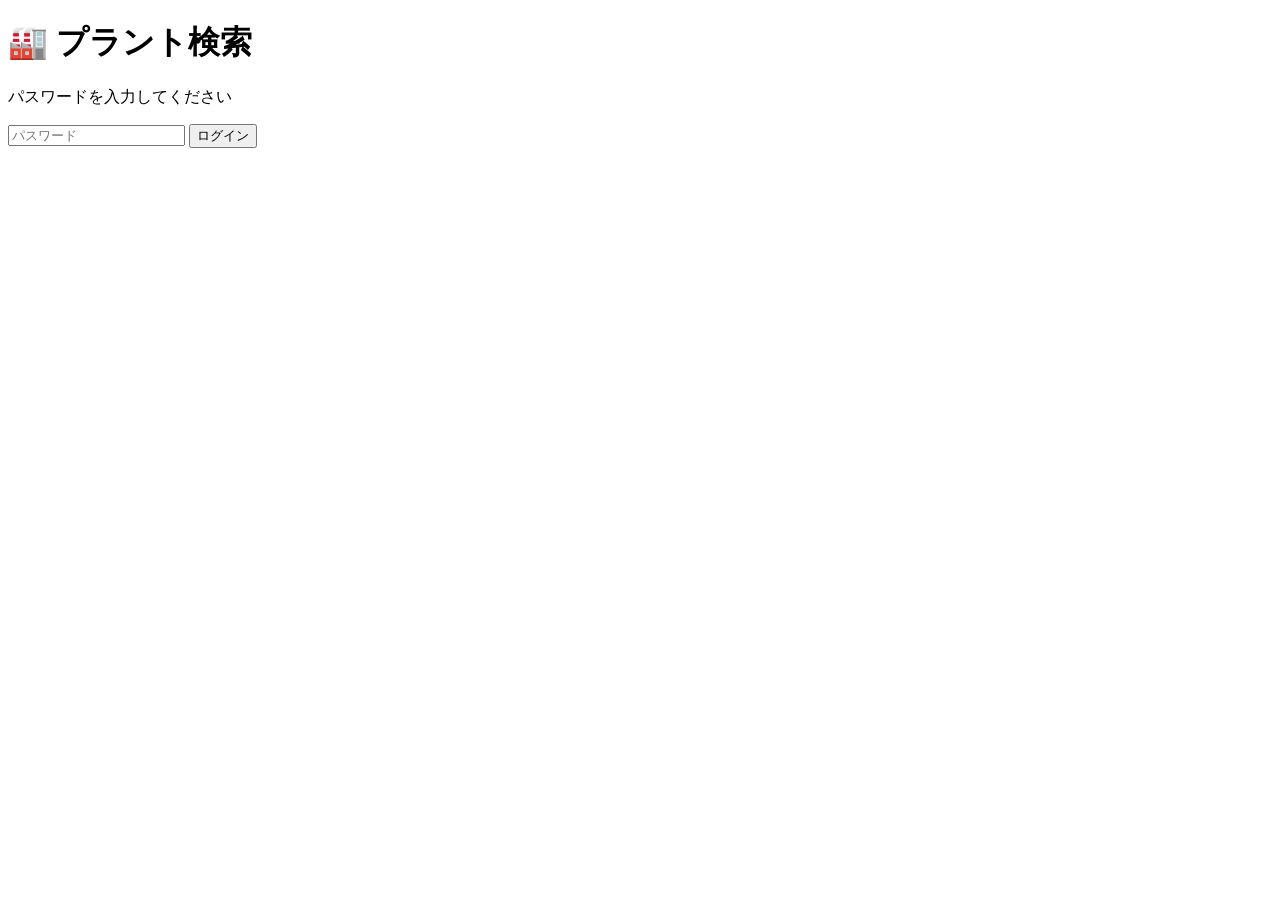
==== index.html @ 39f66397 "Create index.html" ====
<!DOCTYPE html>
<html lang="ja">
<head>
  <meta charset="UTF-8">
  <meta name="viewport" content="width=device-width, initial-scale=1">
  <title>プラント検索</title>
  <link rel="stylesheet" href="./style.css">
</head>
<body>
  <!-- ログイン画面 -->
  <div class="login-screen" id="loginScreen">
    <div class="login-card">
      <h1>🏭 プラント検索</h1>
      <p class="login-hint">パスワードを入力してください</p>
      <form id="loginForm" autocomplete="on">
        <input
          type="password"
          id="loginPassword"
          placeholder="パスワード"
          autocomplete="current-password"
          required />
        <button type="submit" class="btn-primary" id="loginBtn">ログイン</button>
        <div class="login-error" id="loginError"></div>
      </form>
    </div>
  </div>

  <!-- メイン画面 -->
  <div class="container" id="mainScreen" style="display:none;">
    <header>
      <h1>🏭 プラント検索</h1>
      <div class="header-actions">
        <a class="admin-link" id="adminLink" target="_blank" rel="noopener">⚙️ 管理画面</a>
        <button class="btn-logout" id="logoutBtn">ログアウト</button>
      </div>
    </header>

    <div class="card">
      <div class="mode-tabs">
        <button class="mode-tab active" id="tabDistance">📍 近い順検索</button>
        <button class="mode-tab" id="tabFilter">🔍 一覧フィルタ</button>
      </div>

      <div id="modeDistance">
        <label class="label">現場住所</label>
        <div class="row">
          <input type="text" id="origin" placeholder="例: 静岡県磐田市見付2989" />
          <button class="btn-primary" id="searchBtn">距離計算</button>
        </div>
        <div class="status" id="statusDist">
          ※GoogleMapで距離確認推奨(1km範囲の誤差あり)・1日100回まで
        </div>
      </div>

      <div id="modeFilter" style="display:none;">
        <label class="label">会社名・住所で絞り込み</label>
        <input type="text" id="filterText" placeholder="例: 静岡市 / 生コン" />
        <div class="status" id="statusFilter"></div>
      </div>
    </div>

    <div class="card">
      <div id="results">
        <div class="empty">上で検索条件を入力してください</div>
      </div>
    </div>
  </div>

  <script src="./config.js"></script>
  <script src="./app.js"></script>
</body>
</html>
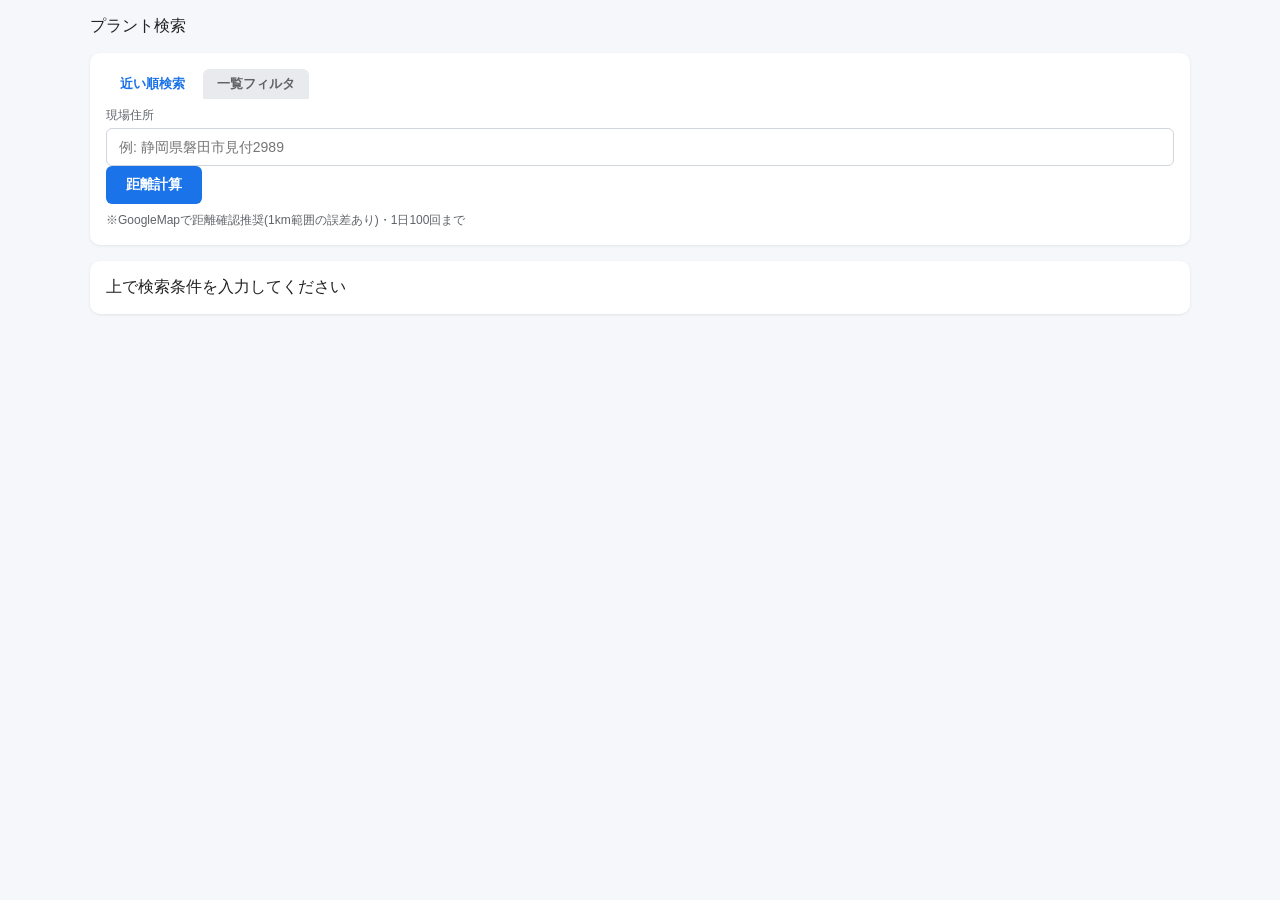
==== commit 6e8246b1: "Update index.html" ====
--- a/index.html
+++ b/index.html
@@ -7,45 +7,26 @@
   <link rel="stylesheet" href="./style.css">
 </head>
 <body>
-  <!-- ログイン画面 -->
-  <div class="login-screen" id="loginScreen">
-    <div class="login-card">
-      <h1>🏭 プラント検索</h1>
-      <p class="login-hint">パスワードを入力してください</p>
-      <form id="loginForm" autocomplete="on">
-        <input
-          type="password"
-          id="loginPassword"
-          placeholder="パスワード"
-          autocomplete="current-password"
-          required />
-        <button type="submit" class="btn-primary" id="loginBtn">ログイン</button>
-        <div class="login-error" id="loginError"></div>
-      </form>
-    </div>
-  </div>
-
-  <!-- メイン画面 -->
-  <div class="container" id="mainScreen" style="display:none;">
-    <header>
-      <h1>🏭 プラント検索</h1>
-      <div class="header-actions">
-        <a class="admin-link" id="adminLink" target="_blank" rel="noopener">⚙️ 管理画面</a>
-        <button class="btn-logout" id="logoutBtn">ログアウト</button>
+  <div class="container">
+    <header class="app-header">
+      <div class="brand">
+        <div class="brand-mark" id="brandMark"></div>
+        <div class="brand-title">プラント検索</div>
       </div>
+      <a class="admin-link" href="./admin.html" id="adminLink"></a>
     </header>
 
     <div class="card">
       <div class="mode-tabs">
-        <button class="mode-tab active" id="tabDistance">📍 近い順検索</button>
-        <button class="mode-tab" id="tabFilter">🔍 一覧フィルタ</button>
+        <button class="mode-tab active" id="tabDistance" data-icon="map">近い順検索</button>
+        <button class="mode-tab" id="tabFilter" data-icon="filter">一覧フィルタ</button>
       </div>
 
       <div id="modeDistance">
         <label class="label">現場住所</label>
-        <div class="row">
+        <div class="search-bar">
           <input type="text" id="origin" placeholder="例: 静岡県磐田市見付2989" />
-          <button class="btn-primary" id="searchBtn">距離計算</button>
+          <button class="btn-primary" id="searchBtn" data-icon="search">距離計算</button>
         </div>
         <div class="status" id="statusDist">
           ※GoogleMapで距離確認推奨(1km範囲の誤差あり)・1日100回まで
@@ -54,19 +35,21 @@
 
       <div id="modeFilter" style="display:none;">
         <label class="label">会社名・住所で絞り込み</label>
-        <input type="text" id="filterText" placeholder="例: 静岡市 / 生コン" />
+        <input type="text" id="filterText" class="field-input" placeholder="例: 静岡市 / 生コン" />
         <div class="status" id="statusFilter"></div>
       </div>
     </div>
 
-    <div class="card">
+    <div class="card results-wrap">
       <div id="results">
-        <div class="empty">上で検索条件を入力してください</div>
+        <div class="results-empty">上で検索条件を入力してください</div>
       </div>
     </div>
   </div>
 
   <script src="./config.js"></script>
+  <script src="./icons.js"></script>
+  <script src="./api.js"></script>
   <script src="./app.js"></script>
 </body>
 </html>
--- a/style.css
+++ b/style.css
@@ -0,0 +1,215 @@
+* { box-sizing: border-box; }
+body {
+  font-family: -apple-system, BlinkMacSystemFont, "Segoe UI", "Hiragino Sans", "Yu Gothic", sans-serif;
+  margin: 0;
+  padding: 16px;
+  background: #f5f7fa;
+  color: #222;
+}
+
+/* ============== ログイン画面 ============== */
+.login-screen {
+  min-height: calc(100vh - 32px);
+  display: flex;
+  align-items: center;
+  justify-content: center;
+}
+.login-card {
+  background: white;
+  border-radius: 12px;
+  padding: 32px 28px;
+  box-shadow: 0 4px 16px rgba(0,0,0,0.08);
+  width: 100%;
+  max-width: 360px;
+}
+.login-card h1 {
+  font-size: 22px;
+  margin: 0 0 8px;
+  color: #1a472a;
+  text-align: center;
+}
+.login-hint {
+  font-size: 13px;
+  color: #5f6368;
+  text-align: center;
+  margin: 0 0 24px;
+}
+.login-card input[type="password"] {
+  width: 100%;
+  padding: 12px 14px;
+  font-size: 15px;
+  border: 1px solid #d0d5dd;
+  border-radius: 6px;
+  margin-bottom: 12px;
+}
+.login-card input[type="password"]:focus {
+  outline: none;
+  border-color: #1a73e8;
+  box-shadow: 0 0 0 3px rgba(26,115,232,0.15);
+}
+.login-card .btn-primary {
+  width: 100%;
+  padding: 12px;
+  font-size: 15px;
+}
+.login-error {
+  font-size: 13px;
+  color: #d93025;
+  margin-top: 10px;
+  min-height: 18px;
+  text-align: center;
+}
+
+/* ============== メイン画面 ============== */
+.container { max-width: 1100px; margin: 0 auto; }
+header {
+  display: flex;
+  justify-content: space-between;
+  align-items: center;
+  margin-bottom: 16px;
+  flex-wrap: wrap;
+  gap: 8px;
+}
+header h1 { font-size: 20px; margin: 0; color: #1a472a; }
+.header-actions {
+  display: flex;
+  gap: 8px;
+  align-items: center;
+}
+.admin-link {
+  font-size: 13px;
+  color: #1a73e8;
+  text-decoration: none;
+  padding: 6px 12px;
+  border: 1px solid #1a73e8;
+  border-radius: 6px;
+  display: none;
+}
+.admin-link.show { display: inline-block; }
+.admin-link:hover { background: #e8f0fe; }
+.btn-logout {
+  font-size: 13px;
+  color: #5f6368;
+  background: white;
+  border: 1px solid #d0d5dd;
+  padding: 6px 12px;
+  border-radius: 6px;
+  cursor: pointer;
+}
+.btn-logout:hover { background: #f1f5f9; }
+
+.card {
+  background: white;
+  border-radius: 10px;
+  padding: 16px;
+  margin-bottom: 16px;
+  box-shadow: 0 1px 3px rgba(0,0,0,0.08);
+}
+.row { display: flex; gap: 8px; align-items: stretch; flex-wrap: wrap; }
+.row > * { flex: 1; min-width: 0; }
+input[type="text"] {
+  width: 100%;
+  padding: 10px 12px;
+  font-size: 14px;
+  border: 1px solid #d0d5dd;
+  border-radius: 6px;
+}
+input[type="text"]:focus {
+  outline: none;
+  border-color: #1a73e8;
+  box-shadow: 0 0 0 3px rgba(26,115,232,0.15);
+}
+button {
+  padding: 10px 20px;
+  font-size: 14px;
+  font-weight: 600;
+  border: none;
+  border-radius: 6px;
+  cursor: pointer;
+  white-space: nowrap;
+  flex: 0 0 auto;
+}
+.btn-primary { background: #1a73e8; color: white; }
+.btn-primary:hover { background: #1557b0; }
+.btn-primary:disabled { background: #9aa0a6; cursor: not-allowed; }
+
+.label {
+  font-size: 12px;
+  color: #5f6368;
+  margin-bottom: 4px;
+  display: block;
+}
+.status {
+  font-size: 12px;
+  color: #5f6368;
+  margin-top: 8px;
+}
+.status.error { color: #d93025; }
+.loading {
+  text-align: center;
+  padding: 30px;
+  color: #5f6368;
+}
+table {
+  width: 100%;
+  border-collapse: collapse;
+  font-size: 13px;
+}
+th, td {
+  text-align: left;
+  padding: 10px 8px;
+  border-bottom: 1px solid #e8eaed;
+  vertical-align: middle;
+}
+th {
+  background: #f1f5f9;
+  font-size: 12px;
+  color: #5f6368;
+  font-weight: 600;
+  position: sticky;
+  top: 0;
+}
+tr:hover { background: #fafbfc; }
+.dist {
+  font-weight: 600;
+  color: #1a472a;
+  white-space: nowrap;
+}
+.dist-error { color: #d93025; font-size: 11px; }
+.copy {
+  font-size: 11px;
+  padding: 3px 8px;
+  margin-left: 4px;
+  background: #f1f5f9;
+  color: #5f6368;
+  border: 1px solid #e0e3e8;
+  border-radius: 4px;
+  cursor: pointer;
+}
+.copy:hover { background: #e8eaed; }
+.copy.ok { background: #d4edda; color: #155724; }
+.empty {
+  text-align: center;
+  padding: 40px;
+  color: #9aa0a6;
+}
+.mode-tabs {
+  display: flex;
+  gap: 4px;
+  margin-bottom: 8px;
+}
+.mode-tab {
+  padding: 6px 14px;
+  font-size: 13px;
+  background: #e8eaed;
+  color: #5f6368;
+  border-radius: 6px 6px 0 0;
+  cursor: pointer;
+  border: none;
+}
+.mode-tab.active { background: white; color: #1a73e8; font-weight: 600; }
+@media (max-width: 600px) {
+  .row { flex-direction: column; }
+  .row > button { width: 100%; }
+  th, td { padding: 8px 4px; font-size: 12px; }
+}
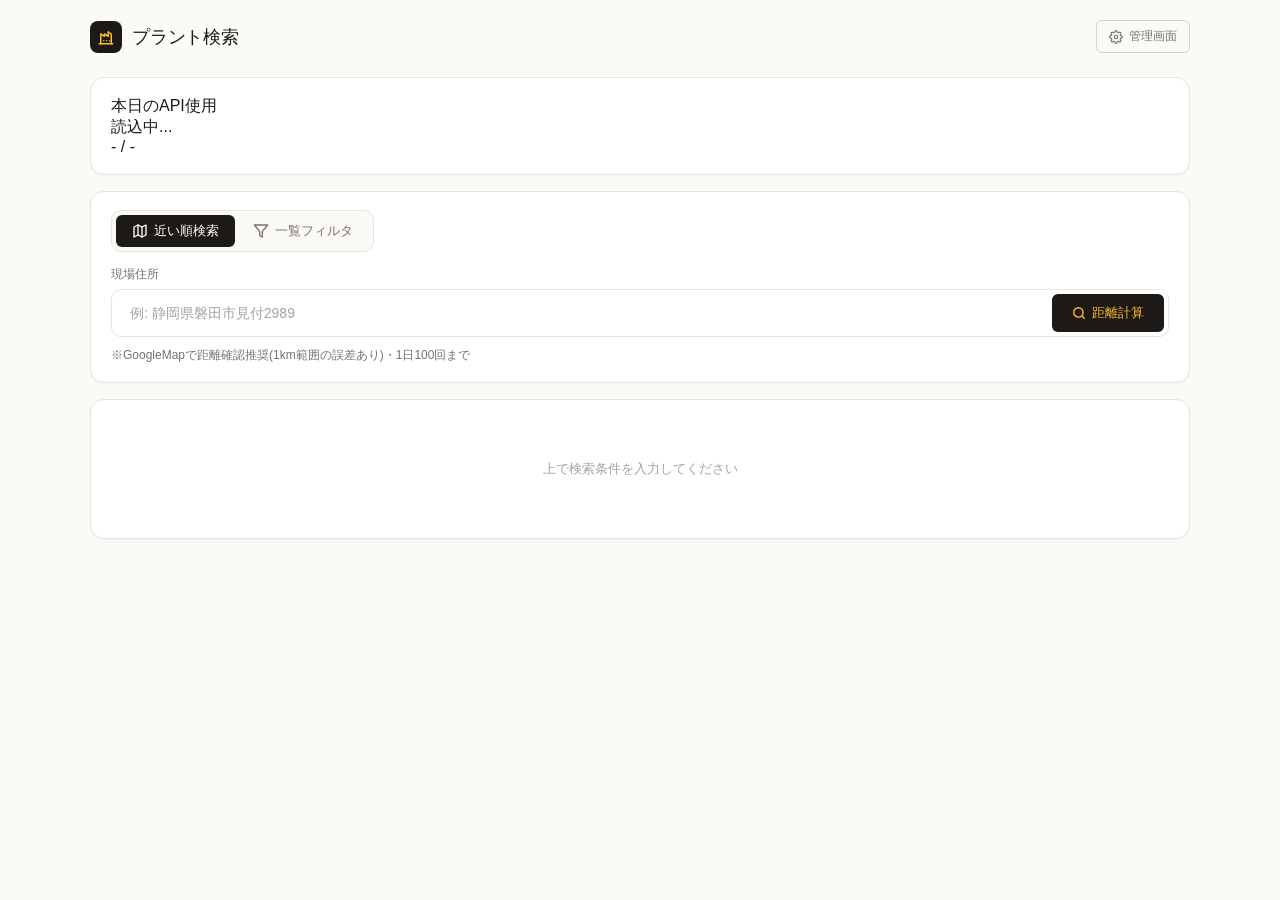
==== commit 5e16436c: "Update index.html" ====
--- a/index.html
+++ b/index.html
@@ -15,6 +15,18 @@
       </div>
       <a class="admin-link" href="./admin.html" id="adminLink"></a>
     </header>
+
+    <div class="card meter-card" id="meterCard">
+      <div class="meter-header">
+        <div class="meter-label">本日のAPI使用</div>
+        <div class="meter-remain" id="meterRemain">読込中...</div>
+      </div>
+      <div class="meter-value">
+        <span class="meter-num" id="meterNum">-</span>
+        <span class="meter-max" id="meterMax">/ -</span>
+      </div>
+      <div class="meter-bar"><div class="meter-bar-fill" id="meterFill"></div></div>
+    </div>
 
     <div class="card">
       <div class="mode-tabs">
--- a/style.css
+++ b/style.css
@@ -1,215 +1,625 @@
+:root {
+  --bg: #fafaf7;
+  --surface: #ffffff;
+  --surface-2: #faf9f6;
+  --ink: #1c1917;
+  --ink-2: #44403c;
+  --muted: #78716c;
+  --muted-2: #a8a29e;
+  --line: #e7e5e0;
+  --line-2: #d6d3d1;
+  --accent: #fbbf24;
+  --accent-bg: #fef3c7;
+  --accent-ink: #92400e;
+  --danger: #b91c1c;
+  --danger-bg: #fef2f2;
+  --success: #15803d;
+  --success-bg: #f0fdf4;
+  --radius: 10px;
+  --radius-sm: 6px;
+  --radius-lg: 14px;
+  --shadow-sm: 0 1px 2px rgba(28,25,23,0.04);
+  --shadow: 0 4px 12px rgba(28,25,23,0.06);
+}
+
 * { box-sizing: border-box; }
-body {
+
+html, body {
+  margin: 0;
+  padding: 0;
+  background: var(--bg);
+  color: var(--ink);
   font-family: -apple-system, BlinkMacSystemFont, "Segoe UI", "Hiragino Sans", "Yu Gothic", sans-serif;
+  font-feature-settings: "palt";
+  -webkit-font-smoothing: antialiased;
+  min-height: 100vh;
+}
+
+body { padding: 20px 16px 60px; }
+
+a { color: inherit; text-decoration: none; }
+
+/* ================ Login ================ */
+.login-screen {
+  min-height: calc(100vh - 80px);
+  display: flex;
+  align-items: center;
+  justify-content: center;
+}
+.login-card {
+  background: var(--surface);
+  border: 1px solid var(--line);
+  border-radius: var(--radius-lg);
+  padding: 36px 32px 28px;
+  width: 100%;
+  max-width: 380px;
+  box-shadow: var(--shadow);
+}
+.login-card .brand {
+  display: flex;
+  align-items: center;
+  justify-content: center;
+  gap: 10px;
+  margin-bottom: 6px;
+}
+.login-card .brand-mark {
+  width: 36px;
+  height: 36px;
+  background: var(--ink);
+  border-radius: 9px;
+  display: flex;
+  align-items: center;
+  justify-content: center;
+  color: var(--accent);
+}
+.login-card h1 {
+  font-size: 20px;
   margin: 0;
-  padding: 16px;
-  background: #f5f7fa;
-  color: #222;
-}
-
-/* ============== ログイン画面 ============== */
-.login-screen {
-  min-height: calc(100vh - 32px);
-  display: flex;
-  align-items: center;
-  justify-content: center;
-}
-.login-card {
-  background: white;
-  border-radius: 12px;
-  padding: 32px 28px;
-  box-shadow: 0 4px 16px rgba(0,0,0,0.08);
-  width: 100%;
-  max-width: 360px;
-}
-.login-card h1 {
-  font-size: 22px;
-  margin: 0 0 8px;
-  color: #1a472a;
+  font-weight: 500;
+  color: var(--ink);
+  letter-spacing: -0.2px;
+}
+.login-hint {
+  font-size: 13px;
+  color: var(--muted);
   text-align: center;
-}
-.login-hint {
-  font-size: 13px;
-  color: #5f6368;
-  text-align: center;
-  margin: 0 0 24px;
+  margin: 14px 0 24px;
 }
 .login-card input[type="password"] {
   width: 100%;
   padding: 12px 14px;
   font-size: 15px;
-  border: 1px solid #d0d5dd;
-  border-radius: 6px;
+  border: 1px solid var(--line-2);
+  border-radius: var(--radius-sm);
   margin-bottom: 12px;
+  background: var(--surface);
+  color: var(--ink);
 }
 .login-card input[type="password"]:focus {
   outline: none;
-  border-color: #1a73e8;
-  box-shadow: 0 0 0 3px rgba(26,115,232,0.15);
+  border-color: var(--ink);
+  box-shadow: 0 0 0 3px rgba(28,25,23,0.08);
 }
 .login-card .btn-primary {
   width: 100%;
   padding: 12px;
-  font-size: 15px;
+  font-size: 14px;
 }
 .login-error {
   font-size: 13px;
-  color: #d93025;
+  color: var(--danger);
   margin-top: 10px;
   min-height: 18px;
   text-align: center;
 }
-
-/* ============== メイン画面 ============== */
-.container { max-width: 1100px; margin: 0 auto; }
-header {
+.login-back {
+  text-align: center;
+  margin: 22px 0 0;
+  font-size: 12px;
+  color: var(--muted);
+}
+.login-back a:hover { color: var(--ink); }
+
+/* ================ Layout ================ */
+.container {
+  max-width: 1100px;
+  margin: 0 auto;
+}
+header.app-header {
   display: flex;
   justify-content: space-between;
   align-items: center;
+  margin-bottom: 24px;
+  flex-wrap: wrap;
+  gap: 10px;
+}
+.brand {
+  display: flex;
+  align-items: center;
+  gap: 10px;
+}
+.brand-mark {
+  width: 32px;
+  height: 32px;
+  background: var(--ink);
+  border-radius: 8px;
+  display: flex;
+  align-items: center;
+  justify-content: center;
+  color: var(--accent);
+  flex-shrink: 0;
+}
+.brand-mark svg { display: block; }
+.brand-title {
+  font-size: 18px;
+  font-weight: 500;
+  color: var(--ink);
+  letter-spacing: -0.2px;
+}
+.header-actions {
+  display: flex;
+  gap: 8px;
+  align-items: center;
+}
+
+/* ================ Card ================ */
+.card {
+  background: var(--surface);
+  border: 1px solid var(--line);
+  border-radius: var(--radius-lg);
+  padding: 18px 20px;
   margin-bottom: 16px;
+  box-shadow: var(--shadow-sm);
+}
+
+/* ================ Tabs ================ */
+.mode-tabs {
+  display: inline-flex;
+  background: var(--surface-2);
+  border: 1px solid var(--line);
+  border-radius: var(--radius);
+  padding: 4px;
+  gap: 2px;
+  margin-bottom: 14px;
+}
+.mode-tab {
+  padding: 7px 16px;
+  font-size: 13px;
+  font-weight: 500;
+  color: var(--muted);
+  background: transparent;
+  border: none;
+  border-radius: var(--radius-sm);
+  cursor: pointer;
+  transition: all 0.15s ease;
+  display: inline-flex;
+  align-items: center;
+  gap: 6px;
+}
+.mode-tab:hover { color: var(--ink); }
+.mode-tab.active {
+  background: var(--ink);
+  color: var(--surface);
+}
+
+/* ================ Search bar ================ */
+.search-bar {
+  background: var(--surface);
+  border: 1px solid var(--line);
+  border-radius: var(--radius);
+  padding: 4px;
+  display: flex;
+  gap: 4px;
+  align-items: stretch;
+  transition: border-color 0.15s;
+}
+.search-bar:focus-within { border-color: var(--ink); }
+.search-bar input {
+  flex: 1;
+  padding: 10px 14px;
+  border: none;
+  background: transparent;
+  font-size: 14px;
+  outline: none;
+  color: var(--ink);
+  min-width: 0;
+}
+.search-bar input::placeholder { color: var(--muted-2); }
+.search-bar .btn-primary {
+  padding: 10px 20px;
+  border-radius: var(--radius-sm);
+  font-size: 13px;
+}
+
+/* ================ Form (single field) ================ */
+.field-input {
+  width: 100%;
+  padding: 10px 14px;
+  border: 1px solid var(--line);
+  border-radius: var(--radius-sm);
+  background: var(--surface);
+  font-size: 14px;
+  color: var(--ink);
+  outline: none;
+  transition: border-color 0.15s;
+}
+.field-input:focus { border-color: var(--ink); }
+.field-input::placeholder { color: var(--muted-2); }
+
+.label {
+  font-size: 12px;
+  color: var(--muted);
+  margin-bottom: 6px;
+  display: block;
+  font-weight: 500;
+}
+
+/* ================ Buttons ================ */
+button {
+  font-family: inherit;
+  cursor: pointer;
+  transition: all 0.15s ease;
+}
+.btn-primary {
+  background: var(--ink);
+  color: var(--accent);
+  border: none;
+  padding: 10px 20px;
+  border-radius: var(--radius-sm);
+  font-size: 13px;
+  font-weight: 500;
+  display: inline-flex;
+  align-items: center;
+  gap: 6px;
+  white-space: nowrap;
+}
+.btn-primary:hover { background: #292524; }
+.btn-primary:disabled {
+  background: var(--muted-2);
+  color: var(--surface);
+  cursor: not-allowed;
+}
+.btn-sub {
+  background: var(--surface);
+  color: var(--ink-2);
+  border: 1px solid var(--line-2);
+  padding: 8px 14px;
+  border-radius: var(--radius-sm);
+  font-size: 13px;
+  font-weight: 500;
+  display: inline-flex;
+  align-items: center;
+  gap: 6px;
+  white-space: nowrap;
+}
+.btn-sub:hover { background: var(--surface-2); border-color: var(--ink-2); }
+.btn-logout {
+  background: transparent;
+  color: var(--muted);
+  border: 1px solid var(--line-2);
+  padding: 7px 12px;
+  border-radius: var(--radius-sm);
+  font-size: 12px;
+}
+.btn-logout:hover { background: var(--surface-2); color: var(--ink); }
+.admin-link {
+  display: inline-flex;
+  align-items: center;
+  gap: 6px;
+  font-size: 12px;
+  color: var(--muted);
+  padding: 7px 12px;
+  border: 1px solid var(--line-2);
+  border-radius: var(--radius-sm);
+  background: transparent;
+}
+.admin-link:hover { background: var(--surface-2); color: var(--ink); }
+
+.btn-icon {
+  padding: 5px 10px;
+  font-size: 12px;
+  background: transparent;
+  border: 1px solid var(--line-2);
+  color: var(--ink-2);
+  border-radius: var(--radius-sm);
+  display: inline-flex;
+  align-items: center;
+  gap: 4px;
+}
+.btn-icon:hover { background: var(--surface-2); }
+.btn-icon.danger { color: var(--danger); border-color: #fecaca; }
+.btn-icon.danger:hover { background: var(--danger-bg); }
+
+/* ================ Status ================ */
+.status {
+  font-size: 12px;
+  color: var(--muted);
+  margin-top: 10px;
+  display: flex;
+  align-items: center;
+  gap: 6px;
+}
+.status.error { color: var(--danger); }
+.status-msg {
+  font-size: 13px;
+  padding: 10px 14px;
+  border-radius: var(--radius-sm);
+  margin-bottom: 14px;
+  display: none;
+  align-items: center;
+  gap: 8px;
+}
+.status-msg.show { display: flex; }
+.status-msg.success { background: var(--success-bg); color: var(--success); }
+.status-msg.error { background: var(--danger-bg); color: var(--danger); }
+
+/* ================ Results: card grid ================ */
+.results-wrap { padding: 0; }
+.results-empty {
+  text-align: center;
+  padding: 60px 20px;
+  color: var(--muted-2);
+  font-size: 13px;
+}
+.results-loading {
+  text-align: center;
+  padding: 40px 20px;
+  color: var(--muted);
+  font-size: 14px;
+}
+.results-loading small {
+  display: block;
+  margin-top: 6px;
+  color: var(--muted-2);
+  font-size: 12px;
+}
+.spinner {
+  display: inline-block;
+  width: 18px;
+  height: 18px;
+  border: 2px solid var(--line-2);
+  border-top-color: var(--ink);
+  border-radius: 50%;
+  animation: spin 0.8s linear infinite;
+  vertical-align: middle;
+  margin-right: 8px;
+}
+@keyframes spin { to { transform: rotate(360deg); } }
+
+.result-list {
+  display: flex;
+  flex-direction: column;
+  gap: 8px;
+}
+.result-row {
+  background: var(--surface);
+  border: 1px solid var(--line);
+  border-radius: var(--radius);
+  padding: 14px 16px;
+  display: grid;
+  grid-template-columns: auto 1fr auto;
+  gap: 16px;
+  align-items: center;
+  transition: border-color 0.15s, transform 0.1s;
+}
+.result-row:hover { border-color: var(--ink-2); }
+.dist-pill {
+  background: var(--accent-bg);
+  color: var(--accent-ink);
+  padding: 6px 10px;
+  border-radius: var(--radius-sm);
+  font-size: 14px;
+  font-weight: 500;
+  min-width: 64px;
+  text-align: center;
+  font-variant-numeric: tabular-nums;
+  white-space: nowrap;
+}
+.dist-pill.error {
+  background: var(--danger-bg);
+  color: var(--danger);
+  font-size: 11px;
+  font-weight: 400;
+}
+.dist-pill.cached {
+  background: var(--success-bg);
+  color: var(--success);
+}
+.result-main { min-width: 0; }
+.result-name {
+  font-size: 14px;
+  color: var(--ink);
+  font-weight: 500;
+  margin-bottom: 4px;
+  white-space: nowrap;
+  overflow: hidden;
+  text-overflow: ellipsis;
+}
+.result-addr {
+  font-size: 12px;
+  color: var(--muted);
+  white-space: nowrap;
+  overflow: hidden;
+  text-overflow: ellipsis;
+}
+.result-contacts {
+  display: flex;
+  gap: 6px;
+  align-items: center;
+  flex-shrink: 0;
+}
+.contact-chip {
+  display: inline-flex;
+  align-items: center;
+  gap: 4px;
+  padding: 5px 10px;
+  background: var(--surface-2);
+  border: 1px solid var(--line);
+  border-radius: var(--radius-sm);
+  font-size: 11px;
+  color: var(--ink-2);
+  font-variant-numeric: tabular-nums;
+  cursor: pointer;
+  transition: all 0.15s;
+}
+.contact-chip:hover { background: var(--ink); color: var(--accent); border-color: var(--ink); }
+.contact-chip svg { flex-shrink: 0; }
+.contact-chip .label-text {
+  font-size: 10px;
+  color: var(--muted);
+  margin-right: 2px;
+  text-transform: uppercase;
+  letter-spacing: 0.5px;
+}
+.contact-chip:hover .label-text { color: var(--accent); }
+.contact-chip.copied { background: var(--success-bg); color: var(--success); border-color: var(--success); }
+.contact-chip.copied .label-text { color: var(--success); }
+
+@media (max-width: 700px) {
+  .result-row {
+    grid-template-columns: auto 1fr;
+    gap: 12px;
+  }
+  .result-contacts {
+    grid-column: 1 / -1;
+    flex-wrap: wrap;
+  }
+}
+
+/* ================ Admin table ================ */
+.toolbar {
+  display: flex;
+  gap: 8px;
+  margin-bottom: 14px;
   flex-wrap: wrap;
-  gap: 8px;
-}
-header h1 { font-size: 20px; margin: 0; color: #1a472a; }
-.header-actions {
-  display: flex;
-  gap: 8px;
-  align-items: center;
-}
-.admin-link {
-  font-size: 13px;
-  color: #1a73e8;
-  text-decoration: none;
-  padding: 6px 12px;
-  border: 1px solid #1a73e8;
-  border-radius: 6px;
+}
+.toolbar input {
+  flex: 1;
+  min-width: 200px;
+}
+.admin-table-wrap {
+  background: var(--surface);
+  border: 1px solid var(--line);
+  border-radius: var(--radius);
+  overflow: hidden;
+}
+.admin-table { width: 100%; border-collapse: collapse; font-size: 13px; }
+.admin-table th {
+  background: var(--surface-2);
+  font-size: 11px;
+  color: var(--muted);
+  font-weight: 500;
+  text-transform: uppercase;
+  letter-spacing: 0.5px;
+  text-align: left;
+  padding: 10px 14px;
+  border-bottom: 1px solid var(--line);
+}
+.admin-table td {
+  padding: 12px 14px;
+  border-bottom: 1px solid var(--line);
+  color: var(--ink-2);
+  vertical-align: middle;
+}
+.admin-table tr:last-child td { border-bottom: none; }
+.admin-table tr:hover td { background: var(--surface-2); }
+
+/* ================ Cache card ================ */
+.cache-card { padding: 14px 18px; }
+.cache-info {
+  display: flex;
+  gap: 28px;
+  align-items: center;
+  flex-wrap: wrap;
+}
+.cache-stat { display: flex; flex-direction: column; gap: 2px; }
+.stat-label {
+  font-size: 10px;
+  color: var(--muted);
+  text-transform: uppercase;
+  letter-spacing: 0.6px;
+  font-weight: 500;
+}
+.stat-value {
+  font-size: 16px;
+  font-weight: 500;
+  color: var(--ink);
+  font-variant-numeric: tabular-nums;
+}
+.cache-info > .btn-sub { margin-left: auto; }
+
+/* ================ Modal ================ */
+.modal-bg {
   display: none;
-}
-.admin-link.show { display: inline-block; }
-.admin-link:hover { background: #e8f0fe; }
-.btn-logout {
-  font-size: 13px;
-  color: #5f6368;
-  background: white;
-  border: 1px solid #d0d5dd;
-  padding: 6px 12px;
-  border-radius: 6px;
-  cursor: pointer;
-}
-.btn-logout:hover { background: #f1f5f9; }
-
-.card {
-  background: white;
-  border-radius: 10px;
+  position: fixed;
+  top: 0; left: 0; right: 0; bottom: 0;
+  background: rgba(28,25,23,0.5);
+  z-index: 100;
+  align-items: center;
+  justify-content: center;
   padding: 16px;
-  margin-bottom: 16px;
-  box-shadow: 0 1px 3px rgba(0,0,0,0.08);
-}
-.row { display: flex; gap: 8px; align-items: stretch; flex-wrap: wrap; }
-.row > * { flex: 1; min-width: 0; }
-input[type="text"] {
+  backdrop-filter: blur(2px);
+}
+.modal-bg.show { display: flex; }
+.modal {
+  background: var(--surface);
+  border-radius: var(--radius-lg);
+  padding: 24px;
+  max-width: 500px;
+  width: 100%;
+  box-shadow: var(--shadow);
+}
+.modal h2 {
+  margin: 0 0 18px;
+  font-size: 17px;
+  font-weight: 500;
+  color: var(--ink);
+}
+.field { margin-bottom: 14px; }
+.field label {
+  display: block;
+  font-size: 11px;
+  color: var(--muted);
+  margin-bottom: 5px;
+  font-weight: 500;
+  text-transform: uppercase;
+  letter-spacing: 0.5px;
+}
+.field input, .field textarea {
   width: 100%;
   padding: 10px 12px;
+  border: 1px solid var(--line);
+  border-radius: var(--radius-sm);
   font-size: 14px;
-  border: 1px solid #d0d5dd;
-  border-radius: 6px;
-}
-input[type="text"]:focus {
+  font-family: inherit;
+  background: var(--surface);
+  color: var(--ink);
   outline: none;
-  border-color: #1a73e8;
-  box-shadow: 0 0 0 3px rgba(26,115,232,0.15);
-}
-button {
-  padding: 10px 20px;
-  font-size: 14px;
-  font-weight: 600;
-  border: none;
-  border-radius: 6px;
-  cursor: pointer;
-  white-space: nowrap;
-  flex: 0 0 auto;
-}
-.btn-primary { background: #1a73e8; color: white; }
-.btn-primary:hover { background: #1557b0; }
-.btn-primary:disabled { background: #9aa0a6; cursor: not-allowed; }
-
-.label {
-  font-size: 12px;
-  color: #5f6368;
-  margin-bottom: 4px;
-  display: block;
-}
-.status {
-  font-size: 12px;
-  color: #5f6368;
-  margin-top: 8px;
-}
-.status.error { color: #d93025; }
-.loading {
-  text-align: center;
-  padding: 30px;
-  color: #5f6368;
-}
-table {
-  width: 100%;
-  border-collapse: collapse;
-  font-size: 13px;
-}
-th, td {
-  text-align: left;
-  padding: 10px 8px;
-  border-bottom: 1px solid #e8eaed;
-  vertical-align: middle;
-}
-th {
-  background: #f1f5f9;
-  font-size: 12px;
-  color: #5f6368;
-  font-weight: 600;
-  position: sticky;
-  top: 0;
-}
-tr:hover { background: #fafbfc; }
-.dist {
-  font-weight: 600;
-  color: #1a472a;
-  white-space: nowrap;
-}
-.dist-error { color: #d93025; font-size: 11px; }
-.copy {
-  font-size: 11px;
-  padding: 3px 8px;
-  margin-left: 4px;
-  background: #f1f5f9;
-  color: #5f6368;
-  border: 1px solid #e0e3e8;
-  border-radius: 4px;
-  cursor: pointer;
-}
-.copy:hover { background: #e8eaed; }
-.copy.ok { background: #d4edda; color: #155724; }
+}
+.field input:focus, .field textarea:focus { border-color: var(--ink); }
+.required::after { content: ' *'; color: var(--danger); }
+.modal-actions {
+  display: flex;
+  justify-content: flex-end;
+  gap: 8px;
+  margin-top: 22px;
+}
+
+/* ================ Misc ================ */
 .empty {
   text-align: center;
-  padding: 40px;
-  color: #9aa0a6;
-}
-.mode-tabs {
-  display: flex;
-  gap: 4px;
-  margin-bottom: 8px;
-}
-.mode-tab {
-  padding: 6px 14px;
-  font-size: 13px;
-  background: #e8eaed;
-  color: #5f6368;
-  border-radius: 6px 6px 0 0;
-  cursor: pointer;
-  border: none;
-}
-.mode-tab.active { background: white; color: #1a73e8; font-weight: 600; }
+  padding: 50px 20px;
+  color: var(--muted-2);
+  font-size: 13px;
+}
+.note-icon {
+  display: inline-flex;
+  vertical-align: middle;
+}
+.icon-btn-text { display: inline-flex; align-items: center; gap: 4px; }
+
 @media (max-width: 600px) {
-  .row { flex-direction: column; }
-  .row > button { width: 100%; }
-  th, td { padding: 8px 4px; font-size: 12px; }
-}
+  body { padding: 16px 12px 40px; }
+  .card { padding: 14px; }
+  .admin-table th, .admin-table td { padding: 8px 10px; font-size: 12px; }
+}
